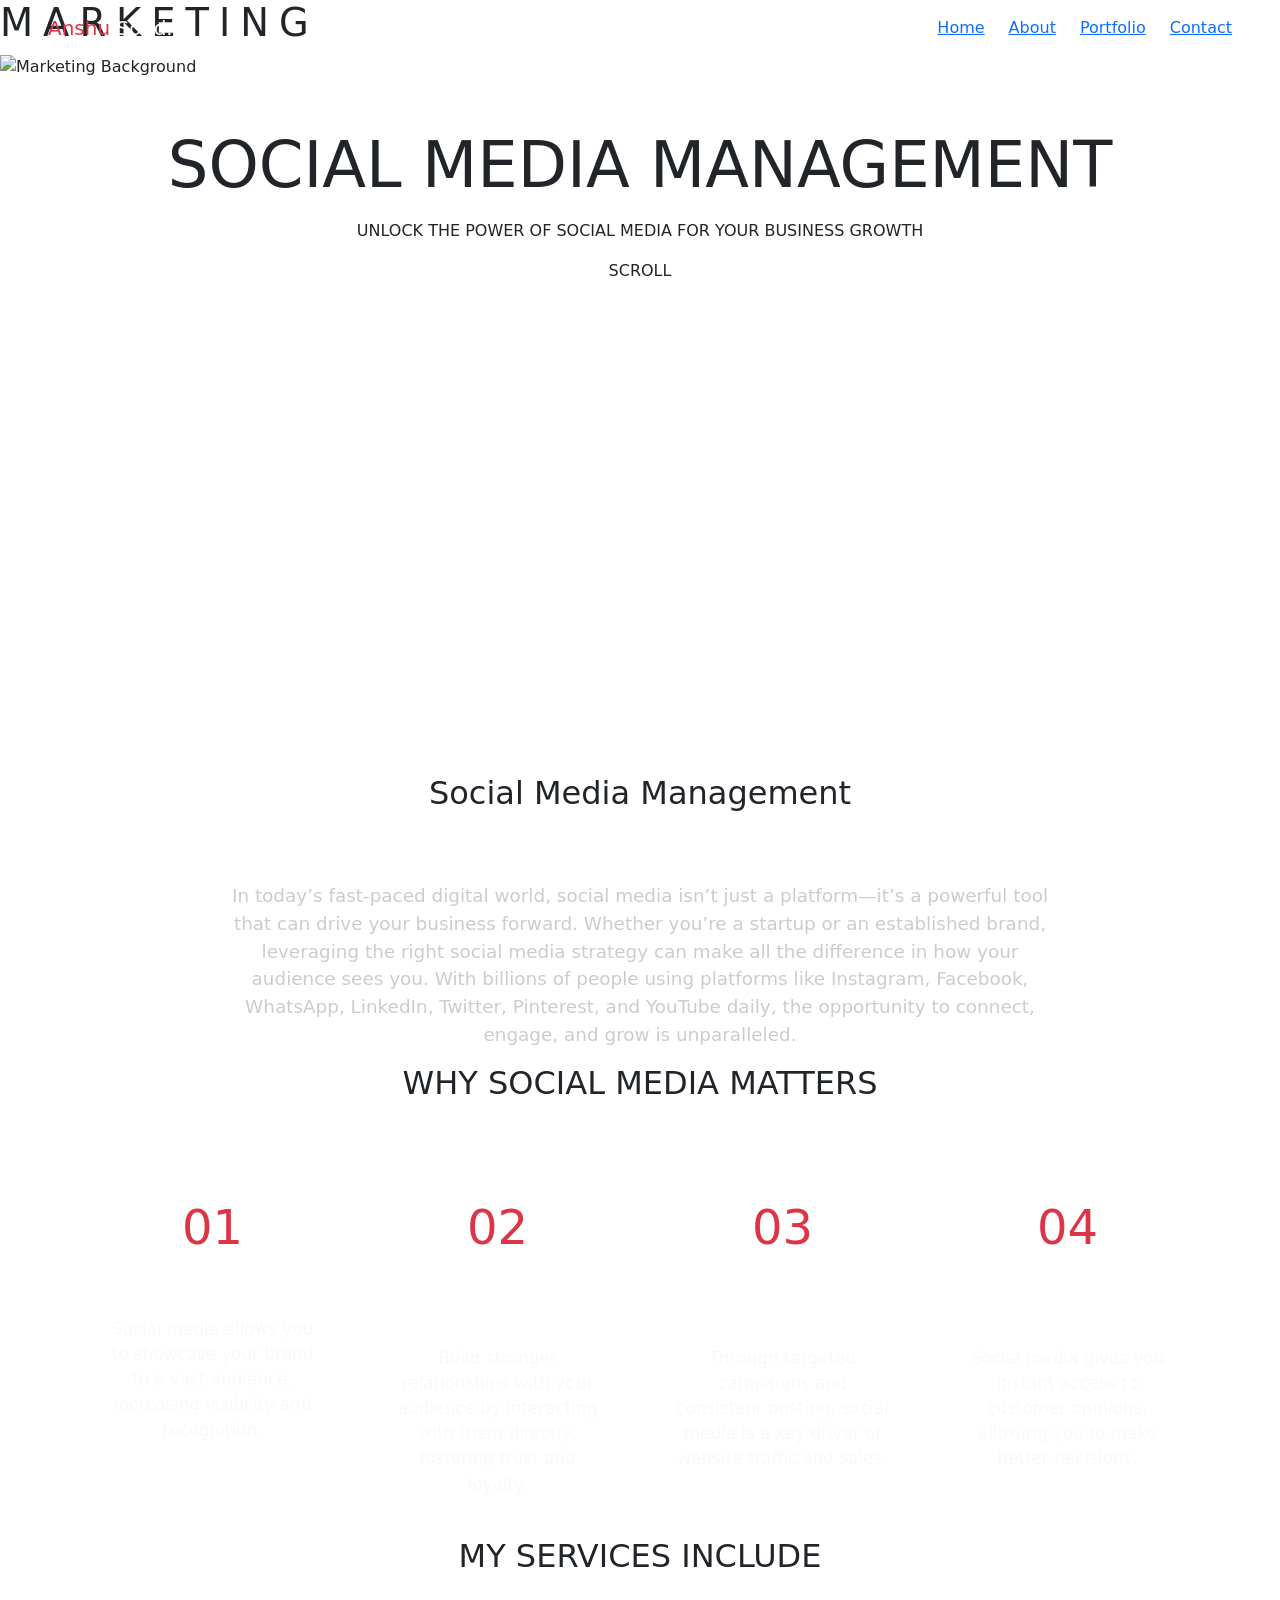
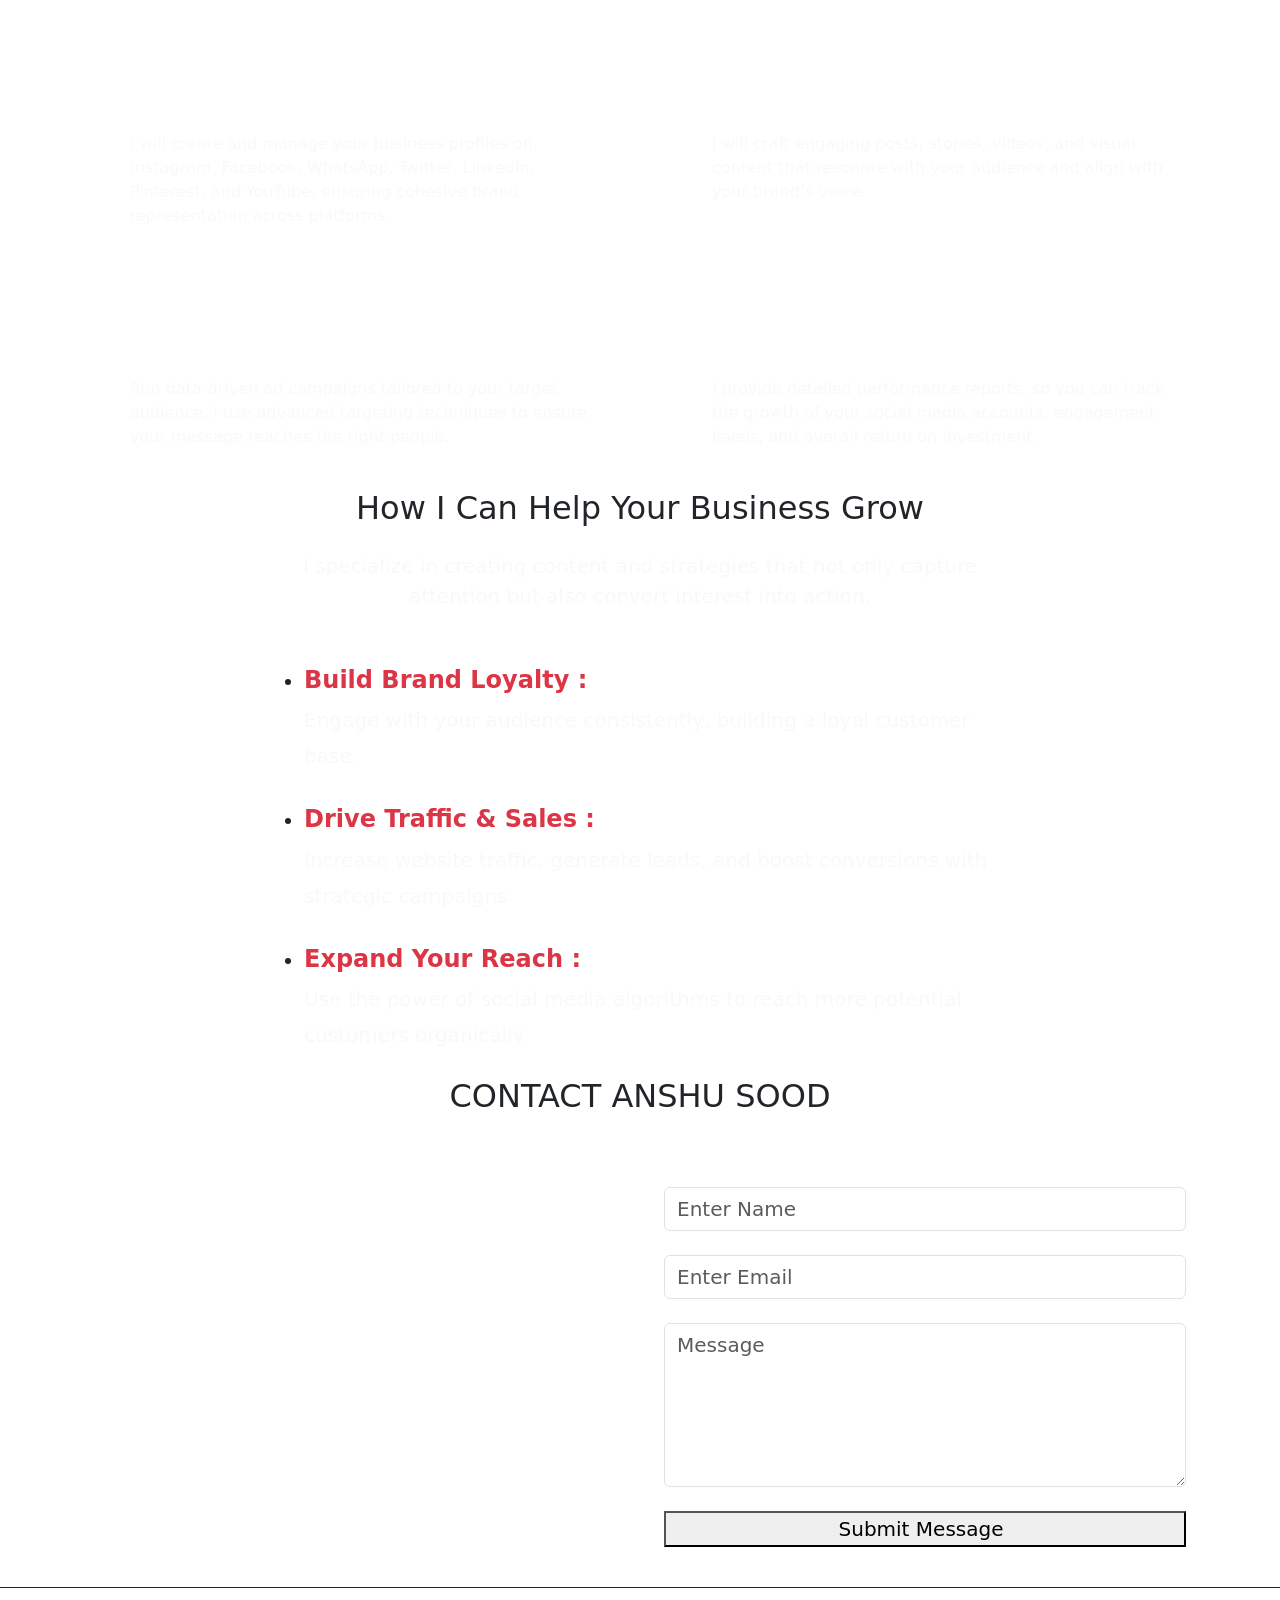
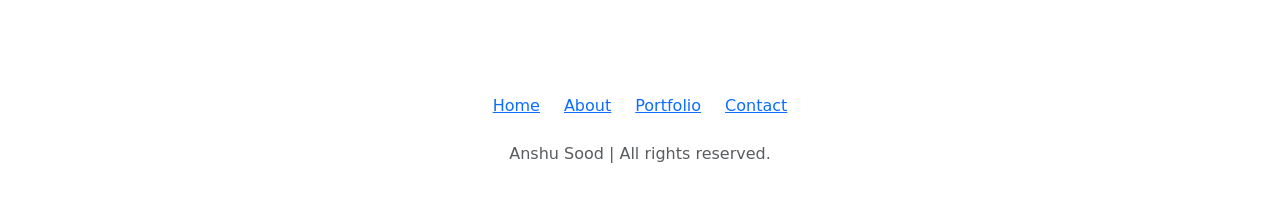
==== digitalMarketing.html @ 025be01e "Add files via upload" ====
<!DOCTYPE html>
<html lang="en">
<head>
    <meta charset="utf-8">
    <meta name="viewport" content="width=device-width, initial-scale=1">
    <title>Digital Marketing | Anshu Sood</title>
    
    <link href="https://fonts.googleapis.com/css2?family=Playfair+Display:ital,wght@0,400;0,700;1,400&family=Roboto:wght@300;400;500&display=swap" rel="stylesheet">
    <link href="https://cdn.jsdelivr.net/npm/bootstrap@5.3.3/dist/css/bootstrap.min.css" rel="stylesheet">
    <script src="https://kit.fontawesome.com/7ea6e55696.js" crossorigin="anonymous"></script>
    <link rel="stylesheet" type="text/css" href="css/style.css">
</head>
<body>

    <div class="custom-cursor"></div>

    <div class="preloader">
        <h1 class="preloader-text massive-text" style="font-size: 3vw; letter-spacing: 10px;">MARKETING</h1>
        <div class="progress-bar-wrap"><div class="progress-bar"></div></div>
    </div>

    <nav class="navbar navbar-expand-md fixed-top custom-nav">
        <div class="container-fluid px-5">
            <a class="navbar-brand text-white logo-text" href="index.html"><span class="text-danger">Anshu</span> Sood.</a>
            <button class="navbar-toggler border-0 text-white" type="button" data-bs-toggle="collapse" data-bs-target="#mynavbar">
                <i class="fa-solid fa-bars"></i>
            </button>
            <div class="collapse navbar-collapse justify-content-end" id="mynavbar">
                <div class="nav-links d-flex gap-4">
                    <a href="index.html#home" class="nav-item">Home</a>
                    <a href="index.html#about" class="nav-item">About</a>
                    <a href="index.html#portfolio" class="nav-item">Portfolio</a>
                    <a href="index.html#contact" class="nav-item">Contact</a>
                </div>
            </div>
        </div>
    </nav>

    <section class="hero-section" style="height: 80vh;">
        <div class="hero-bg">
            <img src="img/digitalMarketing.jpg" alt="Marketing Background"> 
            <div class="hero-overlay" style="background: rgba(5, 5, 5, 0.85);"></div>
        </div>
        <div class="hero-content container text-center mt-5">
            <h1 class="hero-title" style="font-size: 5vw;">SOCIAL MEDIA MANAGEMENT</h1>
            <p class="hero-subtitle mt-3">UNLOCK THE POWER OF SOCIAL MEDIA FOR YOUR BUSINESS GROWTH</p>
            <div class="scroll-indicator">
                <span>SCROLL</span>
                <div class="line"></div>
            </div>
        </div>
    </section>

    <section class="section-padding bg-darker">
        <div class="container gs-reveal">
            <div class="text-center w-75 mx-auto">
                <h2 class="section-title mb-4">Social Media Management</h2>
                <p class="section-text fs-5 text-white mb-3">Unlock the Power of Social Media for Your Business Growth</p>
                <p class="section-text" style="font-size: 1.15rem; color: #ccc;">
                    In today’s fast-paced digital world, social media isn’t just a
                    platform—it’s a powerful tool that can drive your business forward. Whether you’re
                    a startup or an established brand, leveraging the right social media strategy can make
                    all the difference in how your audience sees you. With billions of people using platforms
                    like Instagram, Facebook, WhatsApp, LinkedIn, Twitter, Pinterest, and YouTube daily, the
                    opportunity to connect, engage, and grow is unparalleled.
                </p>
            </div>
        </div>
    </section>

    <section class="section-padding pt-0 bg-darker">
        <div class="container">
            <h2 class="section-title text-center mb-5 gs-reveal">WHY SOCIAL MEDIA MATTERS</h2>
            <div class="row g-4 mt-4">
                <div class="col-md-3 gs-reveal">
                    <div class="dark-card p-4 text-center h-100">
                        <h1 class="text-danger mb-3" style="font-size: 3rem;">01</h1>
                        <h4 class="text-white">Brand Awareness</h4>
                        <p class="text-light mt-3" style="font-size: 1.05rem;">Social media allows you to showcase your brand to a vast audience, increasing visibility and recognition.</p>
                    </div>
                </div>
                <div class="col-md-3 gs-reveal" style="transition-delay: 0.1s;">
                    <div class="dark-card p-4 text-center h-100">
                        <h1 class="text-danger mb-3" style="font-size: 3rem;">02</h1>
                        <h4 class="text-white">Customer Engagement</h4>
                        <p class="text-light mt-3" style="font-size: 1.05rem;">Build stronger relationships with your audience by interacting with them directly, fostering trust and loyalty.</p>
                    </div>
                </div>
                <div class="col-md-3 gs-reveal" style="transition-delay: 0.2s;">
                    <div class="dark-card p-4 text-center h-100">
                        <h1 class="text-danger mb-3" style="font-size: 3rem;">03</h1>
                        <h4 class="text-white">Lead Gen & Conversions</h4>
                        <p class="text-light mt-3" style="font-size: 1.05rem;">Through targeted campaigns and consistent posting, social media is a key driver of website traffic and sales.</p>
                    </div>
                </div>
                <div class="col-md-3 gs-reveal" style="transition-delay: 0.3s;">
                    <div class="dark-card p-4 text-center h-100">
                        <h1 class="text-danger mb-3" style="font-size: 3rem;">04</h1>
                        <h4 class="text-white">Real-time Feedback</h4>
                        <p class="text-light mt-3" style="font-size: 1.05rem;">Social media gives you instant access to customer opinions, allowing you to make better decisions.</p>
                    </div>
                </div>
            </div>
        </div>
    </section>

    <section class="section-padding">
        <div class="container">
            <h2 class="section-title text-center mb-5 gs-reveal">MY SERVICES INCLUDE</h2>
            <div class="row g-5 mt-4">
                <div class="col-md-6 gs-reveal">
                    <div class="dark-card p-4 h-100 d-flex align-items-start gap-4">
                        <i class="fa-solid fa-screwdriver-wrench text-danger fs-1"></i>
                        <div>
                            <h4 class="text-white mb-2 fs-4" style="font-family: 'Playfair Display', serif;">Account Setup & Management</h4>
                            <p class="text-light fs-6">I will create and manage your business profiles on Instagram, Facebook, WhatsApp, Twitter, LinkedIn, Pinterest, and YouTube, ensuring cohesive brand representation across platforms.</p>
                        </div>
                    </div>
                </div>
                <div class="col-md-6 gs-reveal">
                    <div class="dark-card p-4 h-100 d-flex align-items-start gap-4">
                        <i class="fa-solid fa-folder-plus text-danger fs-1"></i>
                        <div>
                            <h4 class="text-white mb-2 fs-4" style="font-family: 'Playfair Display', serif;">Content Creation & Curation</h4>
                            <p class="text-light fs-6">I will craft engaging posts, stories, videos, and visual content that resonate with your audience and align with your brand’s voice.</p>
                        </div>
                    </div>
                </div>
                <div class="col-md-6 gs-reveal">
                    <div class="dark-card p-4 h-100 d-flex align-items-start gap-4">
                        <i class="fa-solid fa-rectangle-ad text-danger fs-1"></i>
                        <div>
                            <h4 class="text-white mb-2 fs-4" style="font-family: 'Playfair Display', serif;">Social Media Advertising</h4>
                            <p class="text-light fs-6">Run data-driven ad campaigns tailored to your target audience. I use advanced targeting techniques to ensure your message reaches the right people.</p>
                        </div>
                    </div>
                </div>
                <div class="col-md-6 gs-reveal">
                    <div class="dark-card p-4 h-100 d-flex align-items-start gap-4">
                        <i class="fa-solid fa-chart-pie text-danger fs-1"></i>
                        <div>
                            <h4 class="text-white mb-2 fs-4" style="font-family: 'Playfair Display', serif;">Analytics & Reporting</h4>
                            <p class="text-light fs-6">I provide detailed performance reports, so you can track the growth of your social media accounts, engagement levels, and overall return on investment.</p>
                        </div>
                    </div>
                </div>
            </div>
        </div>
    </section>

    <section class="section-padding bg-darker">
        <div class="container gs-reveal">
            <div class="row align-items-center">
                <div class="col-md-8 mx-auto text-center">
                    <h2 class="section-title mb-4">How I Can Help Your Business Grow</h2>
                    <p class="section-text fs-5 text-light mb-5">I specialize in creating content and strategies that not only capture attention but also convert interest into action.</p>
                    
                    <ul class="cinematic-list fs-5 text-start" style="line-height: 1.8;">
                        <li class="mb-4">
                            <span class="text-danger fw-bold fs-4">Build Brand Loyalty :</span><br>
                            <span class="text-light">Engage with your audience consistently, building a loyal customer base.</span>
                        </li>
                        <li class="mb-4">
                            <span class="text-danger fw-bold fs-4">Drive Traffic & Sales :</span><br>
                            <span class="text-light">Increase website traffic, generate leads, and boost conversions with strategic campaigns.</span>
                        </li>
                        <li class="mb-4">
                            <span class="text-danger fw-bold fs-4">Expand Your Reach :</span><br>
                            <span class="text-light">Use the power of social media algorithms to reach more potential customers organically.</span>
                        </li>
                    </ul>
                </div>
            </div>
        </div>
    </section>

    <section id="contact" class="section-padding">
        <div class="container gs-reveal">
            <h2 class="section-title text-center mb-5">CONTACT ANSHU SOOD</h2>
            <div class="row">
                <div class="col-sm-6 p-4">
                    <div class="contact-info mt-3">
                        <div class="d-flex align-items-center mb-4">
                            <i class="fa fa-location-dot fs-4 text-danger me-4"></i>
                            <span class="text-white fs-5">India (New Delhi)</span>
                        </div>
                        <div class="d-flex align-items-center mb-4">
                            <i class="fa-brands fa-whatsapp fs-3 text-danger me-4"></i>
                            <span class="text-white fs-5">+91-8126243388</span>
                        </div>
                        <div class="d-flex align-items-center mb-4">
                            <i class="fa fa-envelope fs-4 text-danger me-4"></i>
                            <span class="text-white fs-5">sood33444@gmail.com</span>
                        </div>
                    </div>
                    <div class="social-links mt-5">
                        <a href="https://www.instagram.com/eyecraft1/" target="_blank"><i class="fa-brands fa-instagram"></i></a>
                        <a href="https://www.pinterest.com/anshu_sood_1/" target="_blank"><i class="fa-brands fa-pinterest"></i></a>
                        <a href="https://www.linkedin.com/in/anshu-sood-22419b263/" target="_blank"><i class="fa-brands fa-linkedin-in"></i></a>
                    </div>
                </div>
                <div class="col-sm-6 p-4">
                    <form name="submit-to-google-sheet" class="cinematic-form">
                        <input type="text" class="form-control mb-4 fs-5" placeholder="Enter Name">
                        <input type="email" class="form-control mb-4 fs-5" placeholder="Enter Email">
                        <textarea class="form-control mb-4 fs-5" rows="5" placeholder="Message"></textarea>
                        <button type="submit" class="custom-btn w-100 fs-5">Submit Message <i class="fa-solid fa-paper-plane ms-2"></i></button>
                    </form>
                    <div id="msg" class="mt-3 text-success fs-5"></div>
                </div>
            </div>
        </div>
    </section>

    <footer class="py-5 text-center bg-darker border-top border-dark gs-reveal">
        <h3 class="text-white mb-4" style="font-family: 'Playfair Display', serif;">ANSHU SOOD</h3>
        <div class="social-links mb-4 justify-content-center">
            <a href="mailto:sood33444@gmail.com" target="_blank"><i class="fa fa-envelope"></i></a>
            <a href="https://wa.me/+918126243388" target="_blank"><i class="fa-brands fa-whatsapp"></i></a>
            <a href="https://www.instagram.com/eyecraft1/" target="_blank"><i class="fa-brands fa-instagram"></i></a>
            <a href="https://www.pinterest.com/anshu_sood_1/" target="_blank"><i class="fa-brands fa-pinterest"></i></a>
            <a href="https://www.linkedin.com/in/anshu-sood-22419b263/" target="_blank"><i class="fa-brands fa-linkedin-in"></i></a>
        </div>
        <div class="nav-links d-flex justify-content-center gap-4 mb-4">
            <a href="index.html#home" class="nav-item">Home</a>
            <a href="index.html#about" class="nav-item">About</a>
            <a href="index.html#portfolio" class="nav-item">Portfolio</a>
            <a href="index.html#contact" class="nav-item">Contact</a>
        </div>
        <p class="text-muted mb-0"><i class="fa fa-copyright"></i> Anshu Sood | All rights reserved.</p>
    </footer>

    <script src="https://cdnjs.cloudflare.com/ajax/libs/gsap/3.12.2/gsap.min.js"></script>
    <script src="https://cdnjs.cloudflare.com/ajax/libs/gsap/3.12.2/ScrollTrigger.min.js"></script>
    <script type="text/javascript" src="js/script.js"></script>

</body>
</html>
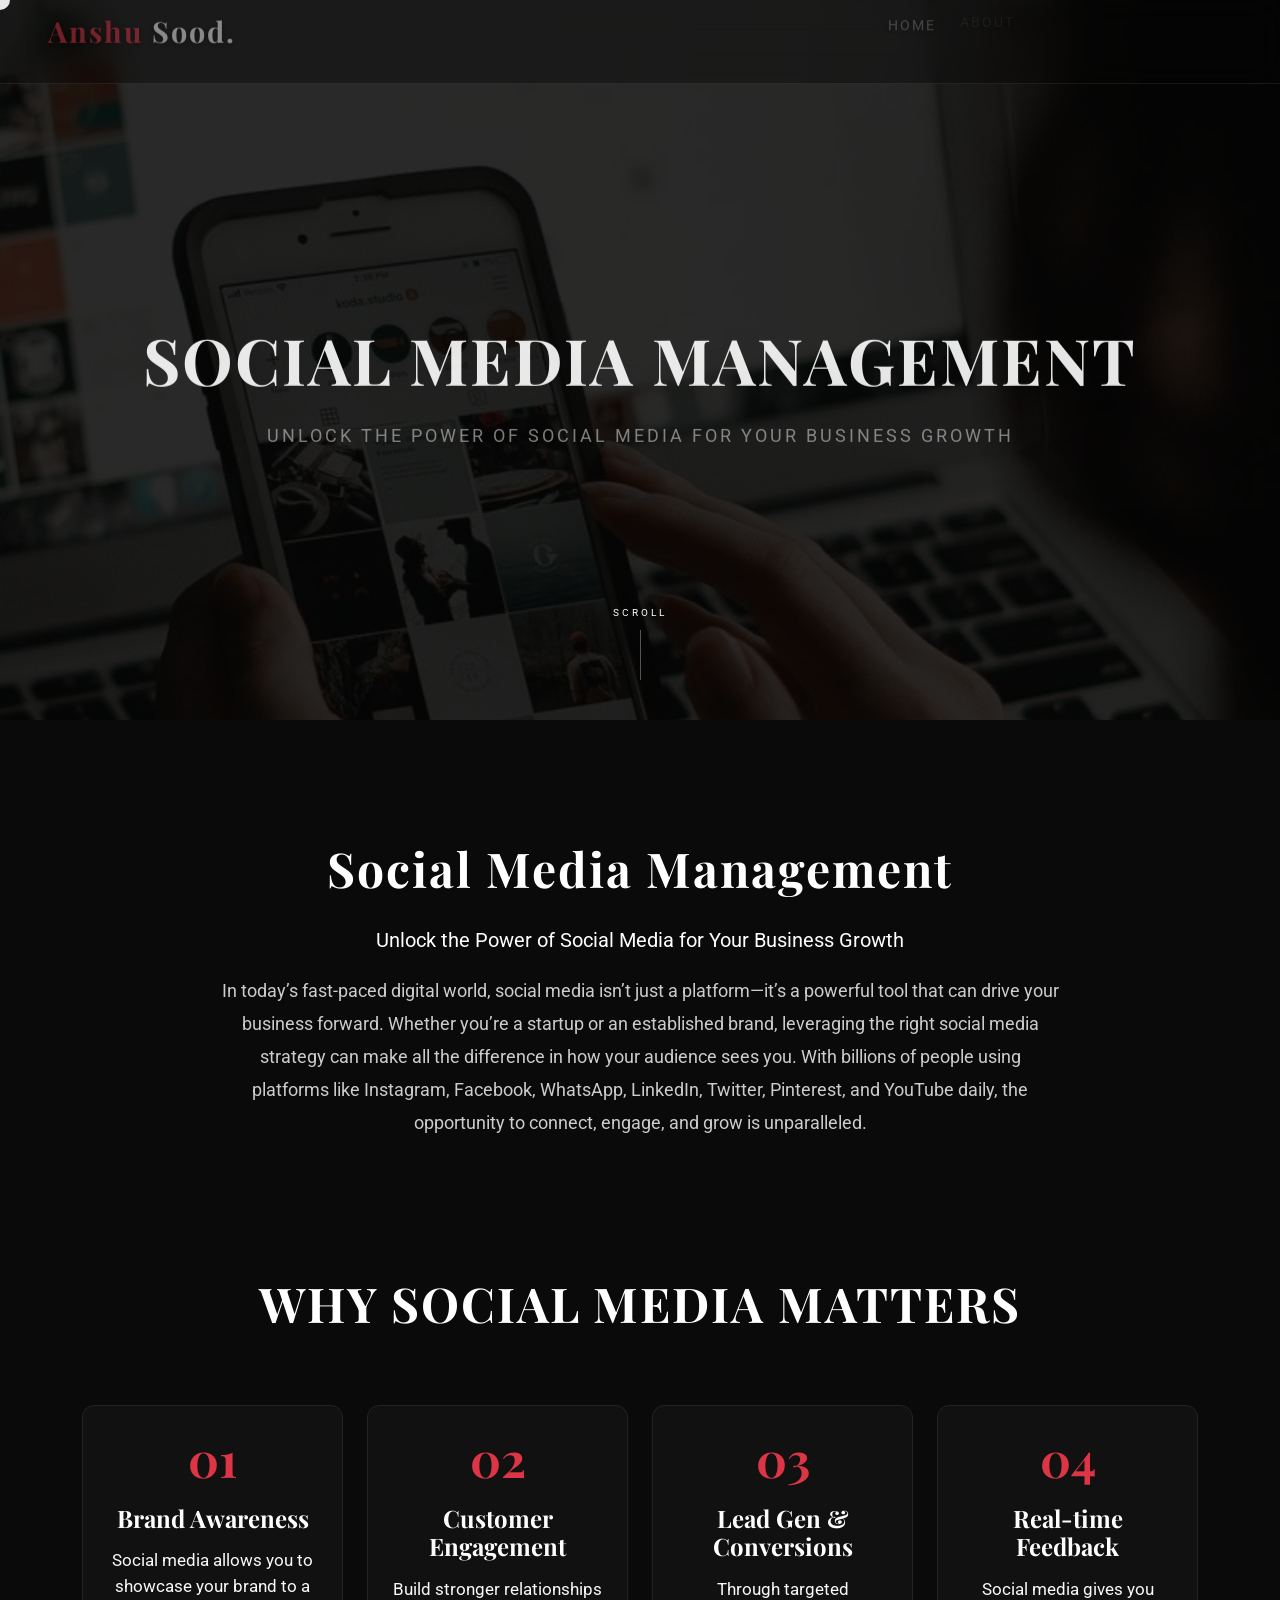
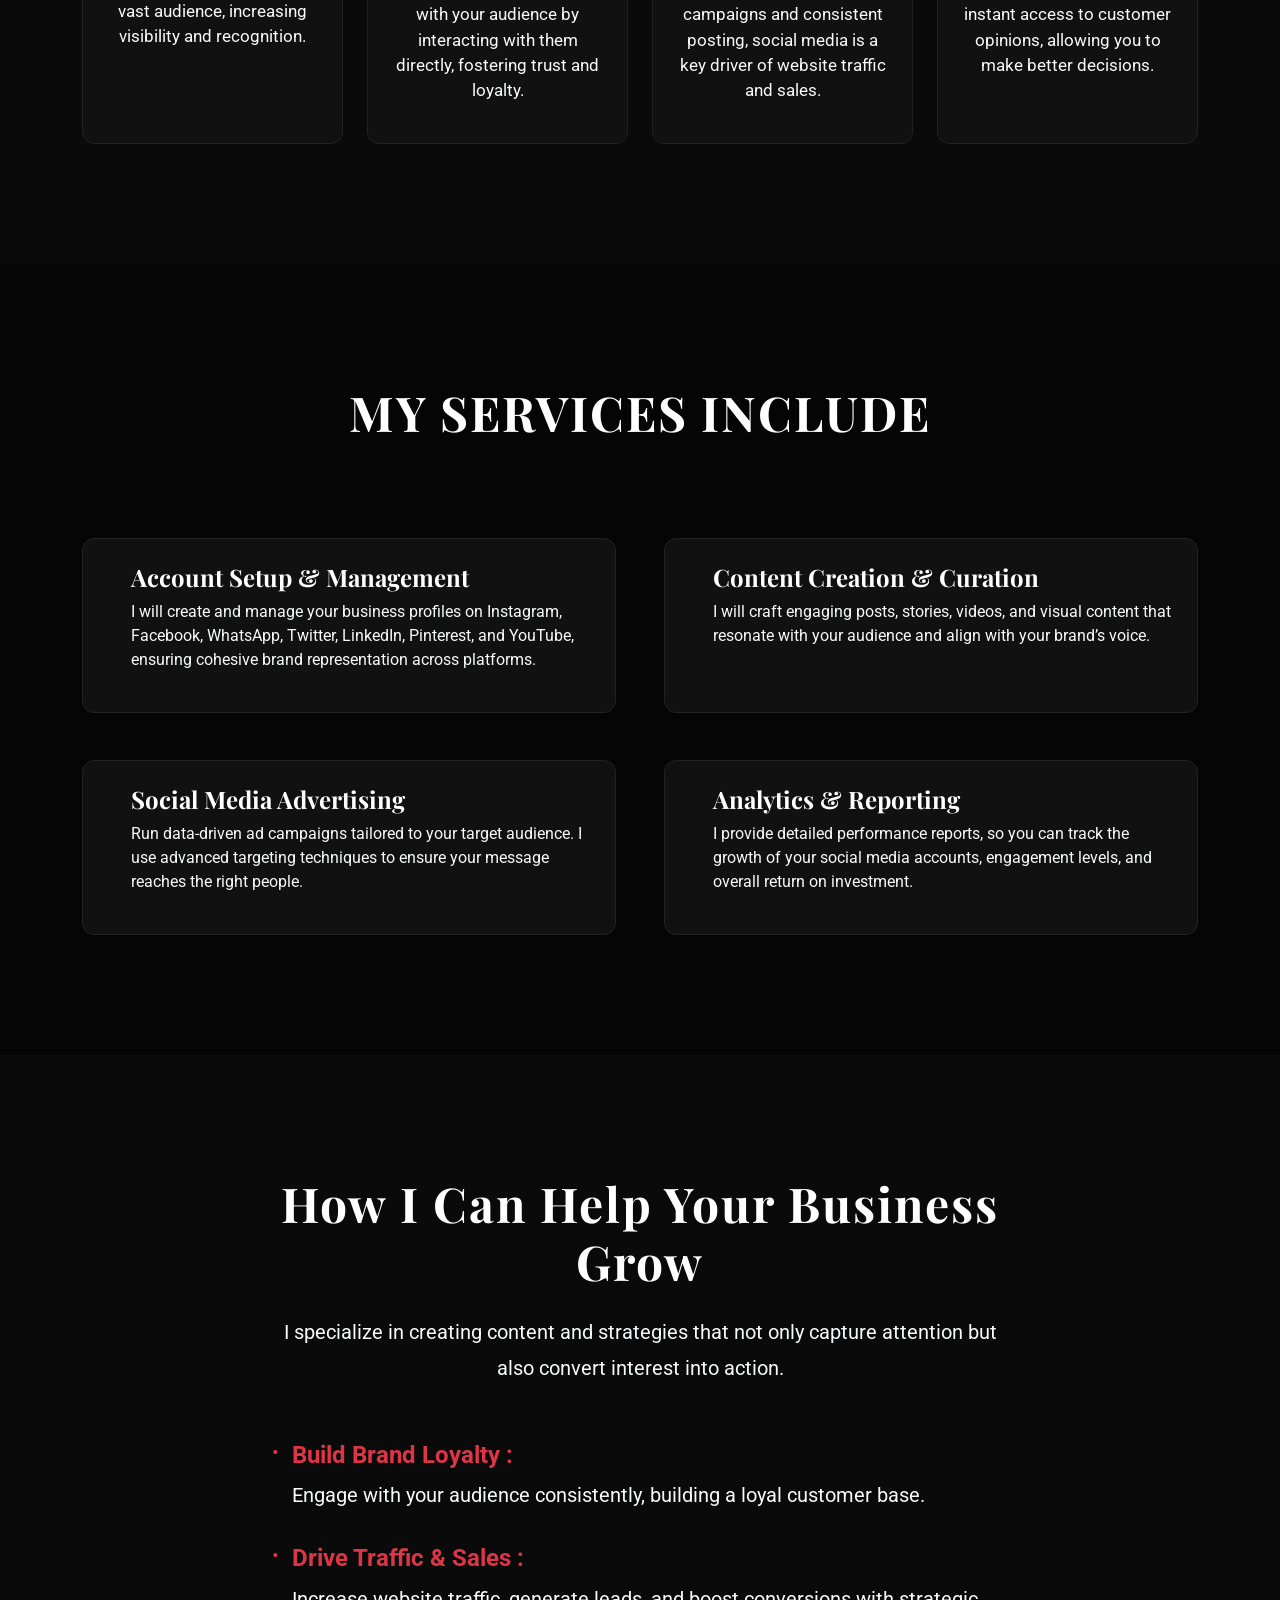
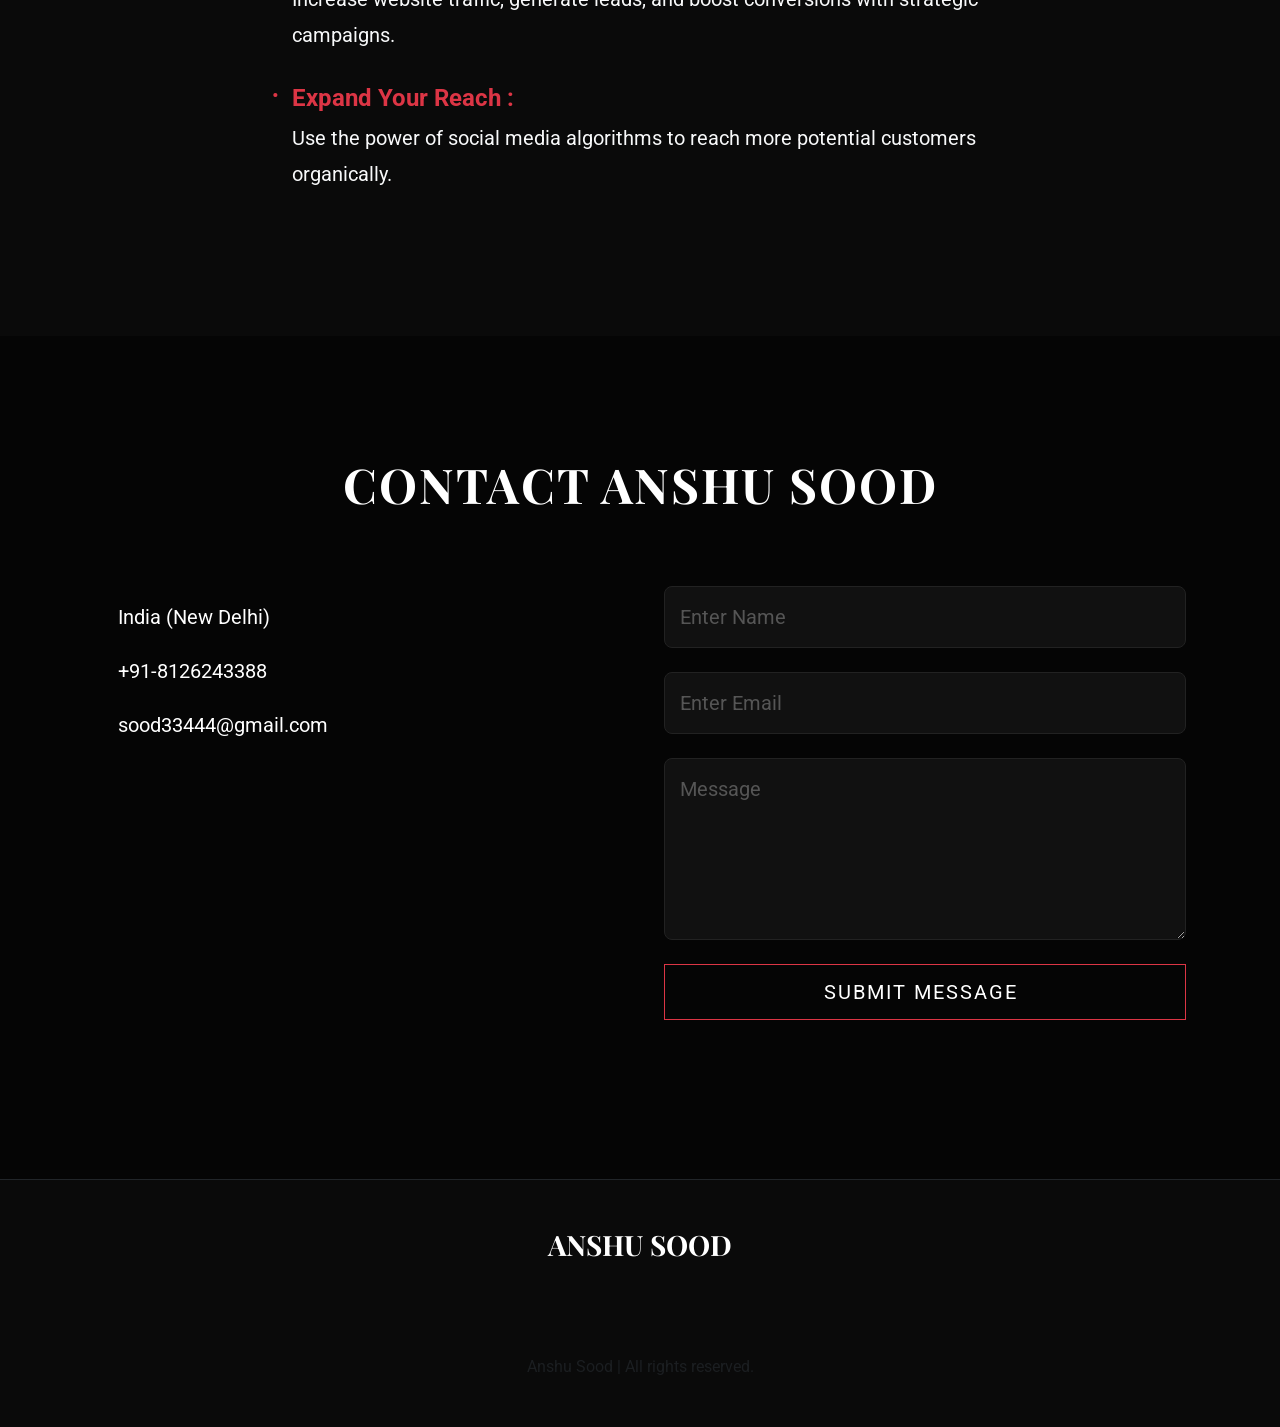
==== commit 7158c4e4: "Fix HTML formatting and update image source" ====
--- a/digitalMarketing.html
+++ b/digitalMarketing.html
@@ -38,7 +38,7 @@
 
     <section class="hero-section" style="height: 80vh;">
         <div class="hero-bg">
-            <img src="img/digitalMarketing.jpg" alt="Marketing Background"> 
+            <img src="img/digitalMarketing.JPG" alt="Marketing Background"> 
             <div class="hero-overlay" style="background: rgba(5, 5, 5, 0.85);"></div>
         </div>
         <div class="hero-content container text-center mt-5">
@@ -235,4 +235,4 @@
     <script type="text/javascript" src="js/script.js"></script>
 
 </body>
-</html>+</html>
--- a/css/style.css
+++ b/css/style.css
@@ -0,0 +1,858 @@
+/* =========================================
+   1. BASE RESET & TYPOGRAPHY
+========================================= */
+@import url('https://fonts.googleapis.com/css2?family=Playfair+Display:ital,wght@0,400;0,700;1,400&family=Roboto:wght@300;400;500&display=swap');
+
+* {
+    margin: 0;
+    padding: 0;
+    box-sizing: border-box;
+}
+
+html {
+    scroll-behavior: smooth;
+}
+body {
+    /* background: url("../img/bg.png"), #050505;
+    background-size: cover;
+    background-position: center;
+    background-attachment: fixed;
+    background-repeat: no-repeat; */
+
+    background-color: #050505;
+    color: #e0e0e0;
+    font-family: 'Roboto', sans-serif;
+    overflow-x: hidden;
+    cursor: none;
+}
+
+h1,
+h2,
+h3,
+h4,
+h5,
+.logo-text,
+.hero-title,
+.massive-text {
+    font-family: 'Playfair Display', serif;
+    font-weight: 700;
+}
+
+.section-padding {
+    padding: 120px 0;
+}
+
+.bg-darker {
+    background-color: #0a0a0a;
+}
+
+.text-danger {
+    color: #dc3545 !important;
+}
+
+/* =========================================
+   2. CUSTOM CURSOR
+========================================= */
+.custom-cursor {
+    position: fixed;
+    top: 0;
+    left: 0;
+    width: 20px;
+    height: 20px;
+    background-color: #fff;
+    border-radius: 50%;
+    pointer-events: none;
+    z-index: 99999999;
+    transform: translate(-50%, -50%);
+    mix-blend-mode: difference;
+    transition: width 0.3s, height 0.3s;
+}
+
+.custom-cursor.active {
+    width: 60px;
+    height: 60px;
+}
+
+/* =========================================
+   3. PRELOADER (FIXED ZERO-LOAD)
+========================================= */
+.preloader {
+    position: fixed;
+    top: 0;
+    left: 0;
+    width: 100%;
+    height: 100vh;
+    background: #050505;
+    z-index: 10000;
+    display: flex;
+    flex-direction: column;
+    justify-content: center;
+    align-items: center;
+    transition: transform 1s cubic-bezier(0.8, 0, 0.2, 1), opacity 0.8s ease;
+    will-change: transform, opacity;
+}
+
+.preloader.hidden {
+    transform: translateY(-100%);
+    opacity: 0;
+    pointer-events: none;
+}
+
+.progress-bar-wrap {
+    width: 200px;
+    height: 2px;
+    background: #333;
+    overflow: hidden;
+    margin-top: 20px;
+}
+
+.progress-bar {
+    width: 0%;
+    height: 100%;
+    background: #dc3545;
+    transition: width 1s ease-in-out;
+}
+
+/* =========================================
+   HERO & NAVBAR INITIAL HIDE (FIX)
+========================================= */
+.hero-title,
+.hero-subtitle,
+.hero-section .custom-btn,
+.logo-text,
+.navbar-toggler,
+.nav-item {
+    opacity: 0;
+    /* शुरू में छुपा कर रखें */
+    will-change: transform, opacity;
+}
+
+/* =========================================
+   4. CINEMATIC BLUR NAVBAR (RESTORED)
+========================================= */
+.custom-nav {
+    padding: 15px 0;
+    z-index: 1000;
+    transition: all 0.4s ease;
+
+    /* Premium Blur Effect */
+    background: rgba(5, 5, 5, 0.4) !important;
+    backdrop-filter: blur(15px) saturate(150%);
+    -webkit-backdrop-filter: blur(15px) saturate(150%);
+    border-bottom: 1px solid rgba(255, 255, 255, 0.08);
+}
+
+/* Scroll करने पर Navbar डार्क होगा */
+.custom-nav.nav-scrolled {
+    padding: 5px 0;
+    background: rgba(0, 0, 0, 0.85) !important;
+    border-bottom: 1px solid rgba(220, 53, 69, 0.3);
+}
+
+.logo-text {
+    font-size: 1.8rem;
+    letter-spacing: 2px;
+    color: #fff !important;
+    text-shadow: 0 2px 5px rgba(0, 0, 0, 0.5);
+}
+
+.nav-item {
+    color: #fff !important;
+    font-size: 14px;
+    letter-spacing: 2px;
+    text-transform: uppercase;
+    position: relative;
+    text-shadow: 0 2px 5px rgba(0, 0, 0, 0.5);
+    text-decoration: none;
+}
+
+.nav-item::after {
+    content: '';
+    position: absolute;
+    bottom: -5px;
+    left: 0;
+    width: 0;
+    height: 1px;
+    background: #fff;
+    transition: 0.3s;
+}
+
+.nav-item:hover::after,
+.nav-item.active::after {
+    width: 100%;
+}
+
+/* =========================================
+   5. HERO SECTION
+========================================= */
+.hero-section {
+    position: relative;
+    height: 100vh;
+    display: flex;
+    align-items: center;
+    justify-content: center;
+    overflow: hidden;
+}
+
+.hero-bg {
+    position: absolute;
+    top: 0;
+    left: 0;
+    width: 100%;
+    height: 100%;
+    z-index: -1;
+}
+
+.hero-bg img {
+    width: 100%;
+    height: 100%;
+    object-fit: cover;
+    will-change: transform;
+}
+
+.hero-overlay {
+    position: absolute;
+    top: 0;
+    left: 0;
+    width: 100%;
+    height: 100%;
+    background: rgba(5, 5, 5, 0.6);
+}
+
+.hero-content {
+    z-index: 1;
+}
+
+.hero-title {
+    font-size: 7vw;
+    color: #fff;
+    line-height: 1;
+    letter-spacing: 2px;
+}
+
+.hero-subtitle {
+    font-size: 1.1rem;
+    letter-spacing: 3px;
+    color: #ccc;
+}
+
+.scroll-indicator {
+    position: absolute;
+    bottom: 40px;
+    left: 50%;
+    transform: translateX(-50%);
+    display: flex;
+    flex-direction: column;
+    align-items: center;
+    gap: 10px;
+}
+
+.scroll-indicator span {
+    font-size: 10px;
+    letter-spacing: 3px;
+    color: #fff;
+}
+
+.scroll-indicator .line {
+    width: 1px;
+    height: 50px;
+    background: #555;
+    position: relative;
+    overflow: hidden;
+}
+
+.scroll-indicator .line::after {
+    content: '';
+    position: absolute;
+    top: -100%;
+    left: 0;
+    width: 100%;
+    height: 100%;
+    background: #dc3545;
+    animation: scrollDrop 2s infinite;
+}
+
+@keyframes scrollDrop {
+    0% {
+        top: -100%;
+    }
+
+    100% {
+        top: 100%;
+    }
+}
+
+/* =========================================
+   6. SECTIONS, BUTTONS & CARDS
+========================================= */
+.section-title {
+    font-size: 3rem;
+    color: #fff;
+    letter-spacing: 2px;
+}
+
+.section-text {
+    font-size: 1.1rem;
+    color: #aaa;
+    line-height: 1.8;
+}
+
+.custom-btn {
+    display: inline-block;
+    padding: 12px 35px;
+    border: 1px solid #dc3545;
+    color: #fff;
+    text-decoration: none;
+    font-weight: 400;
+    letter-spacing: 2px;
+    transition: 0.3s;
+    background: transparent;
+    text-transform: uppercase;
+}
+
+.custom-btn:hover {
+    background: #dc3545;
+    color: #fff;
+    transform: translateY(-3px);
+    box-shadow: 0 10px 20px rgba(220, 53, 69, 0.3);
+}
+
+.img-reveal-wrapper {
+    overflow: hidden;
+    border-radius: 8px;
+}
+
+.about-img {
+    transition: 0.8s ease;
+    transform: scale(1.1);
+    filter: grayscale(100%);
+}
+
+.img-reveal-wrapper:hover .about-img {
+    filter: grayscale(0%);
+    transform: scale(1);
+}
+
+.dark-card {
+    background: #111;
+    border: 1px solid #222;
+    transition: 0.4s cubic-bezier(0.175, 0.885, 0.32, 1.275);
+    border-radius: 12px;
+}
+
+.dark-card:hover {
+    border-color: #dc3545;
+    transform: translateY(-10px);
+    box-shadow: 0 15px 30px rgba(0, 0, 0, 0.8);
+}
+
+.cinematic-list {
+    list-style: none;
+    padding: 0;
+}
+
+.cinematic-list li {
+    color: #aaa;
+    margin-bottom: 12px;
+    position: relative;
+    padding-left: 20px;
+    transition: 0.3s;
+}
+
+.cinematic-list li::before {
+    content: '•';
+    color: #dc3545;
+    position: absolute;
+    left: 0;
+    top: 0;
+}
+
+.cinematic-list li:hover {
+    color: #fff;
+    transform: translateX(5px);
+}
+
+/* =========================================
+   7. PORTFOLIO (HOME PAGE)
+========================================= */
+.portfolio-item {
+    position: relative;
+    overflow: hidden;
+    border-radius: 12px;
+    height: 450px;
+    background: #000;
+}
+
+.portfolio-item img {
+    width: 100%;
+    height: 100%;
+    object-fit: cover;
+    transition: transform 0.8s cubic-bezier(0.25, 0.46, 0.45, 0.94);
+}
+
+.portfolio-item:hover img {
+    transform: scale(1.1);
+}
+
+.portfolio-overlay {
+    position: absolute;
+    bottom: 0;
+    left: 0;
+    width: 100%;
+    height: 100%;
+    background: linear-gradient(to top, rgba(5, 5, 5, 1) 0%, rgba(5, 5, 5, 0.5) 40%, transparent 100%);
+    display: flex;
+    align-items: flex-end;
+    justify-content: flex-start;
+    padding: 30px;
+    transition: 0.4s ease;
+}
+
+.portfolio-item:hover .portfolio-overlay {
+    background: linear-gradient(to top, rgba(220, 53, 69, 0.95) 0%, rgba(5, 5, 5, 0.6) 50%, transparent 100%);
+}
+
+.portfolio-overlay .text-content {
+    transform: translateY(20px);
+    transition: 0.4s ease;
+}
+
+.portfolio-item:hover .portfolio-overlay .text-content {
+    transform: translateY(0);
+}
+
+.icon-btn {
+    font-size: 25px;
+    color: #fff;
+    transition: 0.3s;
+    background: rgba(255, 255, 255, 0.1);
+    padding: 10px 15px;
+    border-radius: 50%;
+    display: inline-block;
+    margin-top: 10px;
+}
+
+.portfolio-item:hover .icon-btn {
+    background: #fff;
+    color: #dc3545;
+    transform: scale(1.1);
+}
+
+/* =========================================
+   8. CONTACT FORM & FOOTER
+========================================= */
+.social-links {
+    display: flex;
+    gap: 20px;
+}
+
+.social-links a i {
+    font-size: 22px;
+    color: #aaa;
+    transition: 0.3s;
+}
+
+.social-links a i:hover {
+    color: #dc3545;
+    transform: translateY(-5px);
+}
+
+.cinematic-form input,
+.cinematic-form textarea {
+    background: #111;
+    border: 1px solid #222;
+    color: #fff;
+    padding: 15px;
+    border-radius: 8px;
+}
+
+.cinematic-form input:focus,
+.cinematic-form textarea:focus {
+    background: #111;
+    border-color: #dc3545;
+    color: #fff;
+    box-shadow: 0 0 15px rgba(220, 53, 69, 0.2);
+}
+
+.cinematic-form ::placeholder {
+    color: #555;
+}
+
+/* =========================================
+   9. NATIVE SCROLL ANIMATIONS (FIXED SLIDE)
+========================================= */
+.gs-reveal,
+.gs-reveal-card {
+    opacity: 0;
+    /* पहले 40px था, अब 80px कर दिया है ताकि स्लाइड-अप साफ दिखे */
+    transform: translateY(80px);
+    transition: transform 0.8s cubic-bezier(0.25, 1, 0.5, 1), opacity 0.8s ease-out;
+    will-change: transform, opacity;
+}
+
+.gs-reveal.active,
+.gs-reveal-card.active {
+    opacity: 1;
+    transform: translateY(0);
+}
+
+/* =========================================
+   10. MOBILE RESPONSIVE
+========================================= */
+@media (max-width: 768px) {
+    .hero-title {
+        font-size: 7vw;
+    }
+
+    .section-padding {
+        padding: 80px 0;
+    }
+
+    .navbar-collapse {
+        background: rgba(5, 5, 5, 0.98);
+        padding: 20px;
+        border-radius: 10px;
+        margin-top: 10px;
+        backdrop-filter: blur(10px);
+    }
+
+    .nav-links {
+        flex-direction: column;
+        align-items: center;
+        gap: 20px !important;
+    }
+}
+
+/* =========================================
+   11. PREMIUM GALLERY GRID & TABS (FIXED)
+========================================= */
+.project-section.tab-titles {
+    background: transparent;
+    border-bottom: 1px solid #333;
+    padding-bottom: 15px;
+    display: flex;
+    flex-wrap: wrap;
+    justify-content: center;
+    gap: 20px;
+}
+
+.filter-tab {
+    font-family: 'Roboto', sans-serif;
+    letter-spacing: 2px;
+    text-transform: uppercase;
+    font-size: 14px;
+    color: #888;
+    transition: 0.3s;
+    cursor: pointer;
+    position: relative;
+    white-space: nowrap;
+}
+
+.filter-tab:hover,
+.filter-tab.active-link {
+    color: #fff;
+}
+
+.filter-tab::after {
+    content: '';
+    position: absolute;
+    bottom: -16px;
+    left: 0;
+    width: 0;
+    height: 2px;
+    background: #dc3545;
+    transition: 0.4s;
+}
+
+.filter-tab.active-link::after {
+    width: 100%;
+}
+
+.gallery-container {
+    display: grid;
+    grid-template-columns: repeat(auto-fill, minmax(320px, 1fr));
+    grid-gap: 20px;
+    margin-top: 40px;
+}
+
+.gallery-item {
+    position: relative;
+    border-radius: 8px;
+    overflow: hidden;
+    cursor: pointer;
+    background: #111;
+    height: 350px;
+    opacity: 0;
+}
+
+@keyframes scaleIn {
+    from {
+        transform: scale(0.9);
+        opacity: 0;
+    }
+
+    to {
+        transform: scale(1);
+        opacity: 1;
+    }
+}
+
+.gallery-item img {
+    width: 100%;
+    height: 100%;
+    object-fit: cover;
+    transition: transform 0.6s cubic-bezier(0.25, 0.46, 0.45, 0.94);
+}
+
+.gallery-item:hover img {
+    transform: scale(1.08);
+}
+
+.gallery-overlay {
+    position: absolute;
+    inset: 0;
+    background: linear-gradient(to top, rgba(220, 53, 69, 0.95), transparent);
+    opacity: 0;
+    transition: 0.4s ease;
+    display: flex;
+    align-items: flex-end;
+    padding: 25px;
+}
+
+.gallery-item:hover .gallery-overlay {
+    opacity: 1;
+}
+
+.gallery-text h4 {
+    color: #fff;
+    transform: translateY(20px);
+    transition: 0.4s ease;
+    margin: 0;
+    font-size: 1.2rem;
+    font-weight: 500;
+    text-transform: uppercase;
+    letter-spacing: 1px;
+}
+
+.gallery-item:hover .gallery-text h4 {
+    transform: translateY(0);
+}
+
+/* =========================================
+   12. CINEMATIC FULLSCREEN LIGHTBOX 
+========================================= */
+.lightbox {
+    position: fixed;
+    inset: 0;
+    background: rgba(0, 0, 0, 0.98);
+    backdrop-filter: blur(20px);
+    z-index: 100000;
+    display: flex;
+    justify-content: center;
+    align-items: center;
+    opacity: 0;
+    pointer-events: none;
+    transition: opacity 0.3s ease;
+    padding: 0;
+    overflow: hidden;
+}
+
+.lightbox.active {
+    opacity: 1;
+    pointer-events: all;
+}
+
+.lightbox img {
+    width: 100vw;
+    height: 100vh;
+    object-fit: contain;
+    transform: scale(0.95);
+    opacity: 0;
+    transition: transform 0.5s cubic-bezier(0.25, 0.8, 0.25, 1), opacity 0.3s ease;
+}
+
+.lightbox.active img {
+    transform: scale(1);
+    opacity: 1;
+}
+
+.lightbox-close {
+    position: absolute;
+    top: 20px;
+    right: 30px;
+    color: #fff;
+    font-size: 40px;
+    cursor: pointer;
+    transition: 0.3s;
+    z-index: 100002;
+    background: rgba(0, 0, 0, 0.5);
+    width: 60px;
+    height: 60px;
+    display: flex;
+    align-items: center;
+    justify-content: center;
+    border-radius: 50%;
+}
+
+.lightbox-close:hover {
+    color: #dc3545;
+    background: #fff;
+    transform: rotate(90deg);
+}
+
+.lightbox-nav {
+    position: absolute;
+    top: 50%;
+    transform: translateY(-50%);
+    color: #fff;
+    font-size: 40px;
+    cursor: pointer;
+    transition: 0.3s;
+    z-index: 100002;
+    background: rgba(0, 0, 0, 0.3);
+    border-radius: 50%;
+    width: 70px;
+    height: 70px;
+    display: flex;
+    justify-content: center;
+    align-items: center;
+}
+
+.lightbox-nav:hover {
+    color: #dc3545;
+    background: #fff;
+    transform: translateY(-50%) scale(1.1);
+}
+
+.lightbox-prev {
+    left: 20px;
+}
+
+.lightbox-next {
+    right: 20px;
+}
+
+/* =========================================
+   13. CINEMATIC VIDEO GRID & PLAYER
+========================================= */
+.video-card {
+    background: #111;
+    border-radius: 15px;
+    overflow: hidden;
+    border: 1px solid #222;
+    transition: all 0.4s ease;
+    height: fit-content;
+    opacity: 0;
+    animation: scaleIn 0.5s ease-out forwards;
+}
+
+.video-card:hover {
+    border-color: #dc3545;
+    transform: translateY(-10px);
+    box-shadow: 0 20px 40px rgba(220, 53, 69, 0.15);
+}
+
+.video-wrapper {
+    position: relative;
+    width: 100%;
+    padding-top: 56.25%;
+    background: #000;
+}
+
+.video-wrapper iframe,
+.video-wrapper video {
+    position: absolute;
+    top: 0;
+    left: 0;
+    width: 100%;
+    height: 100%;
+    border: none;
+    border-radius: 15px 15px 0 0;
+}
+
+.video-info {
+    padding: 20px;
+    background: linear-gradient(to top, #000, transparent);
+}
+
+.video-info h4 {
+    color: #fff;
+    font-size: 1.1rem;
+    letter-spacing: 1px;
+    margin: 0;
+    text-transform: uppercase;
+}
+
+.video-tag {
+    display: inline-block;
+    background: #dc3545;
+    color: #fff;
+    font-size: 10px;
+    padding: 2px 8px;
+    border-radius: 4px;
+    margin-bottom: 10px;
+    letter-spacing: 1px;
+}
+/* =========================================
+   INSTAGRAM REEL PERFECT FIT (9:16 RATIO)
+========================================= */
+
+/* 1. जादुई CSS: जब भी डिब्बे के अंदर instagram वीडियो होगी, तो डिब्बा मोबाइल जैसा लंबा हो जाएगा */
+.video-wrapper:has(.instagram-media) {
+    padding-top: 140%; /* 9:16 Aspect Ratio (Exact Instagram Reel Size) */
+}
+
+/* 2. वीडियो को उस लंबे डिब्बे में 100% फिट करने के लिए */
+.video-wrapper iframe.instagram-media {
+    position: absolute;
+    top: 0;
+    left: 0;
+    width: 100% !important;
+    height: 100% !important;
+    border: none;
+    border-radius: 15px 15px 0 0;
+}
+
+/* Mobile Responsive Adjustments for Tabs/Lightbox */
+@media (max-width: 768px) {
+    .project-section.tab-titles {
+        flex-wrap: nowrap;
+        justify-content: flex-start;
+        overflow-x: auto;
+        -webkit-overflow-scrolling: touch;
+        padding-bottom: 10px;
+        padding-left: 10px;
+        padding-right: 10px;
+        gap: 25px;
+    }
+
+    .project-section.tab-titles::-webkit-scrollbar {
+        display: none;
+    }
+
+    .filter-tab {
+        font-size: 12px;
+    }
+
+    .lightbox-nav {
+        width: 45px;
+        height: 45px;
+        font-size: 20px;
+    }
+
+    .lightbox-prev {
+        left: 10px;
+    }
+
+    .lightbox-next {
+        right: 10px;
+    }
+
+    .lightbox-close {
+        top: 15px;
+        right: 15px;
+        width: 40px;
+        height: 40px;
+        font-size: 25px;
+    }
+}
